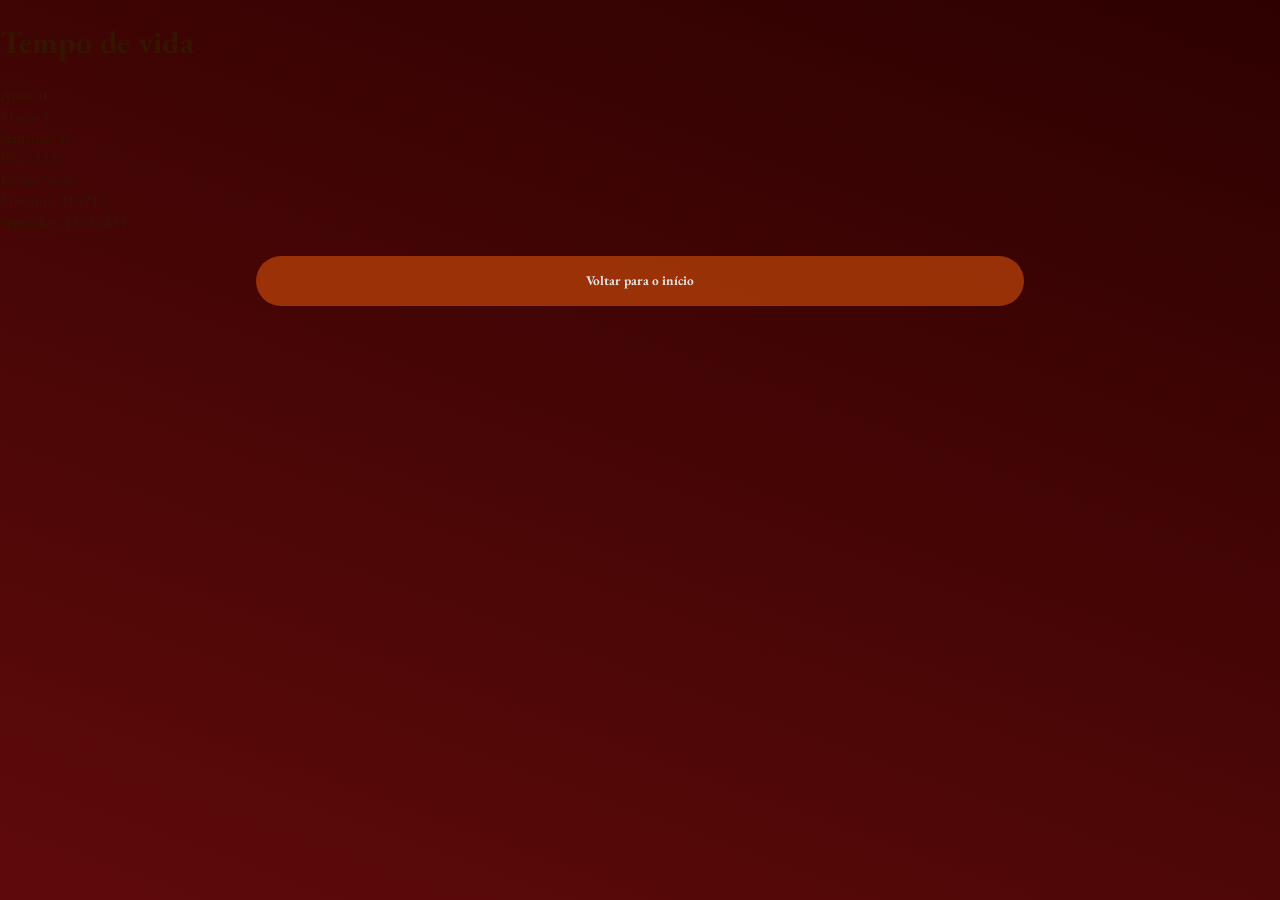
==== contador.html @ 3d896703 "primeiro commit" ====
<!DOCTYPE html>
<html lang="en">
<head>
    <meta charset="UTF-8">
    <meta name="viewport" content="width=device-width, initial-scale=1.0">
    <title>Pagina2</title>
    <link rel="stylesheet" href="style.css">
</head>
<body>

      <div class="container">
        <h1>Tempo de vida</h1>

        <div id="anos"></div>
        <div id="meses"></div>
        <div id="semanas"></div>
        <div id="dias"></div>
        <div id="horas"></div>
        <div id="minutos"></div>
        <div id="segundos"></div>
    </div>

    <script src="script.js"></script>

     <a href="index.html" class="btn-link">
            <button type="button">Voltar para o início</button>
        </a>
    
</body>
</html>
---- style.css ----
@import url('https://fonts.googleapis.com/css2?family=EB+Garamond:wght@400;500;600;700&display=swap');

:root {
    --font-main: "EB Garamond", serif;
}

body {
    margin: 0;
    font-family: var(--font-main);
    background: linear-gradient(200deg, #2e0101, #5f0a0a);
    color: #351500fa;
    /* Garante que o fundo cubra toda a tela, mas sem forçar scroll desnecessário */
    min-height: 100vh; 
    display: flex;
    flex-direction: column;
}

/* CONTAINER */
.layout-page {
    max-width: 1200px;
    margin: 0 auto;
    padding: 1rem;
    width: 100%;
    box-sizing: border-box;

    display: grid;
    grid-template-columns: 1fr 1fr;
    gap: 2rem;
    /* Faz o grid ocupar o espaço disponível sem criar buracos */
    flex-grow: 1; 
}

/* CARDS */
.panel {
    background: #eeeaca;
    padding: 2rem;
    border-radius: 16px;
    box-shadow: 0 15px 25px rgba(46, 1, 1, 0.747);

    width: 100%;
    box-sizing: border-box;
    height: fit-content; /* Impede que o card estique verticalmente de forma bizarra */
}

/* DESKTOP POSIÇÃO */
.panel-top-left {
    grid-column: 1;
}

.panel-middle-right {
    grid-column: 2;
    justify-self: end;
}

.panel-bottom-left {
    grid-column: 1;
}

/* BOTÃO CORRIGIDO */
.btn-link {
    display: flex;       
    justify-content: center; 
    margin-top: 1.5rem;  
    margin-bottom: 0.5rem; 
    
    /* 👇 ADICIONE ESTAS DUAS LINHAS PARA TIRAR A LINHA AZUL */
    text-decoration: none; /* Remove o sublinhado padrão do link */
    color: inherit;         /* Impede que o navegador force a cor azul de link */
}

.btn-link button {
    font-family: var(--font-main);
    padding: 0.75rem 1.25rem;
    border: none;
    border-radius: 100px;
    background: #b43f08c5;
    color: #e2e2e2; /* A cor do seu texto (clara) vai prevalecer agora */
    font-weight: 700;
    cursor: pointer;
    transition: 0.3s;
    width: 60%;          
    height: 50px;        
}

.btn-link button:hover {
    background: #df4b07c5;
}
/* CELULAR - CORRIGIDO */
@media (max-width: 768px) {

    body {
        /* Evita que a página fique excessivamente longa no mobile */
        min-height: 100vh; 
    }

    .layout-page {
        display: flex;
        flex-direction: column;
        gap: 1.5rem;
        padding: 1.5rem 1rem; /* Ajuste leve no respiro lateral e vertical */
        justify-content: center; /* Centraliza verticalmente o bloco inteiro se sobrar tela */
        flex-grow: 1;
    }

    .panel {
        /* Define um tamanho padrão e centraliza o conteúdo interno se necessário */
        box-shadow: 0 10px 20px rgba(46, 1, 1, 0.5);
    }

    /* Alternância lateral organizada de forma limpa */
    .panel-top-left,
    .panel-bottom-left {
        align-self: flex-start;
        width: 88%; /* Um pouco mais largo para aproveitar melhor telas pequenas */
    }

    .panel-middle-right {
        align-self: flex-end;
        width: 88%;
    }
}
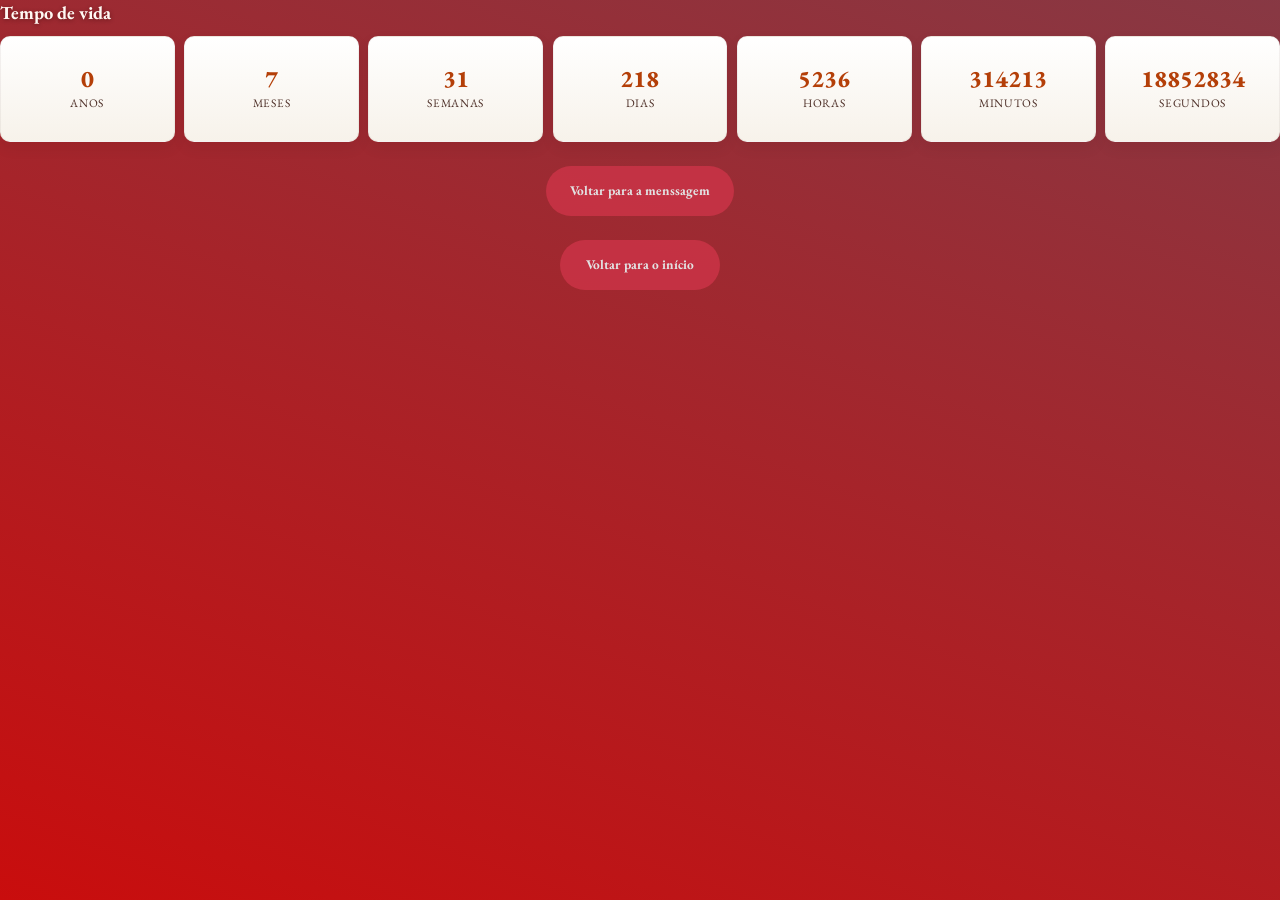
==== commit ffe82e75: "criando a home, mudando o style" ====
--- a/contador.html
+++ b/contador.html
@@ -3,7 +3,7 @@
 <head>
     <meta charset="UTF-8">
     <meta name="viewport" content="width=device-width, initial-scale=1.0">
-    <title>Pagina2</title>
+    <title>Contador</title>
     <link rel="stylesheet" href="style.css">
 </head>
 <body>
@@ -11,20 +11,55 @@
       <div class="container">
         <h1>Tempo de vida</h1>
 
-        <div id="anos"></div>
-        <div id="meses"></div>
-        <div id="semanas"></div>
-        <div id="dias"></div>
-        <div id="horas"></div>
-        <div id="minutos"></div>
-        <div id="segundos"></div>
+        <div class="grid-calendar">
+            <div class="time-card">
+                <div class="time-value" id="anos">0</div>
+                <div class="time-label">Anos</div>
+            </div>
+
+            <div class="time-card">
+                <div class="time-value" id="meses">0</div>
+                <div class="time-label">Meses</div>
+            </div>
+
+            <div class="time-card">
+                <div class="time-value" id="semanas">0</div>
+                <div class="time-label">Semanas</div>
+            </div>
+
+            <div class="time-card">
+                <div class="time-value" id="dias">0</div>
+                <div class="time-label">Dias</div>
+            </div>
+
+            <div class="time-card">
+                <div class="time-value" id="horas">0</div>
+                <div class="time-label">Horas</div>
+            </div>
+
+            <div class="time-card">
+                <div class="time-value" id="minutos">0</div>
+                <div class="time-label">Minutos</div>
+            </div>
+
+            <div class="time-card">
+                <div class="time-value" id="segundos">0</div>
+                <div class="time-label">Segundos</div>
+            </div>
+        </div>
     </div>
 
     <script src="script.js"></script>
 
-     <a href="index.html" class="btn-link">
+    <div class="bottom-buttons">
+        <a href="menssagem.html" class="btn-link">
+            <button type="button">Voltar para a menssagem</button>
+        </a>
+
+        <a href="index.html" class="btn-link">
             <button type="button">Voltar para o início</button>
         </a>
+    </div>
     
 </body>
 </html>
--- a/style.css
+++ b/style.css
@@ -7,13 +7,32 @@
 body {
     margin: 0;
     font-family: var(--font-main);
-    background: linear-gradient(200deg, #2e0101, #5f0a0a);
+    background: linear-gradient(200deg, #6b0917ce, #c90d0d);
     color: #351500fa;
     /* Garante que o fundo cubra toda a tela, mas sem forçar scroll desnecessário */
     min-height: 100vh; 
     display: flex;
     flex-direction: column;
 }
+
+/* Partículas ficam atrás do conteúdo */
+#tsparticles {
+    position: fixed;
+    inset: 0;
+    z-index: 0;
+    pointer-events: none;
+}
+
+/* Conteúdo acima das partículas */
+.layout-page, .panel {
+    position: relative;
+    z-index: 1;
+}
+
+/* Coração desenhado (contorno preto) no container que contém o botão */
+/* Para a página inicial (index) usamos .home-panel; para o contador usamos .container */
+
+
 
 /* CONTAINER */
 .layout-page {
@@ -30,9 +49,65 @@
     flex-grow: 1; 
 }
 
+/* Estilo do calendário de tempo (contador) */
+.grid-calendar {
+    display: grid;
+    grid-template-columns: repeat(auto-fit, minmax(100px, 1fr));
+    gap: 0.6rem;
+    margin-top: 0.75rem;
+}
+
+.time-card {
+    background: linear-gradient(180deg, #ffffff, #f7f2ea);
+    border-radius: 10px;
+    padding: 0.6rem 0.5rem;
+    box-shadow: 0 6px 14px rgba(46,1,1,0.08);
+    display: flex;
+    flex-direction: column;
+    align-items: center;
+    justify-content: center;
+    border: 1px solid rgba(46,1,1,0.05);
+    min-height: 64px;
+}
+
+.time-value {
+    font-size: 1.25rem;
+    font-weight: 800;
+    color: #b43f08;
+    line-height: 1;
+}
+
+.time-label {
+    margin-top: 0.25rem;
+    font-size: 0.72rem;
+    color: #3b1a12;
+    opacity: 0.9;
+    text-transform: uppercase;
+    letter-spacing: 0.06em;
+}
+
+/* Ajustes no título dentro do contador */
+.container h1 {
+    margin: 0 0 0.5rem 0;
+    font-size: 1.15rem;
+    color: #fff9f4;
+    text-shadow: 0 1px 4px rgba(46,1,1,0.45);
+}
+
+@media (min-width: 1200px) {
+    .time-value { font-size: 1.5rem; }
+    .time-card { padding: 0.8rem 0.75rem; min-height: 78px; }
+}
+
+@media (max-width: 480px) {
+    .grid-calendar { grid-template-columns: repeat(auto-fit, minmax(90px, 1fr)); gap: 0.45rem; }
+    .time-value { font-size: 1.05rem; }
+    .time-card { padding: 0.45rem 0.4rem; min-height: 56px; }
+}
+
 /* CARDS */
 .panel {
-    background: #eeeaca;
+    background: #e4d3dbcc;
     padding: 2rem;
     border-radius: 16px;
     box-shadow: 0 15px 25px rgba(46, 1, 1, 0.747);
@@ -70,16 +145,17 @@
 
 .btn-link button {
     font-family: var(--font-main);
-    padding: 0.75rem 1.25rem;
+    padding: 0.75rem 1.5rem;
     border: none;
     border-radius: 100px;
-    background: #b43f08c5;
+    background: #cf3449c5;
     color: #e2e2e2; /* A cor do seu texto (clara) vai prevalecer agora */
     font-weight: 700;
     cursor: pointer;
     transition: 0.3s;
-    width: 60%;          
-    height: 50px;        
+    min-width: 160px;
+    width: auto;
+    height: 50px;
 }
 
 .btn-link button:hover {
@@ -107,6 +183,31 @@
         box-shadow: 0 10px 20px rgba(46, 1, 1, 0.5);
     }
 
+    .btn-link button {
+        width: 100%;
+        min-width: 0;
+    }
+
+
+/* Bottom buttons container spacing */
+.bottom-buttons {
+    display: flex;
+    gap: 0.75rem;
+    justify-content: center;
+    margin-top: 2.5rem;
+    margin-bottom: 3.25rem;
+}
+
+@media (max-width: 768px) {
+    .bottom-buttons {
+        flex-direction: column;
+        gap: 0.5rem;
+        margin-top: 1rem;
+        margin-bottom: 1rem;
+        padding: 0 1rem;
+    }
+    .bottom-buttons .btn-link { width: 100%; }
+}
     /* Alternância lateral organizada de forma limpa */
     .panel-top-left,
     .panel-bottom-left {
